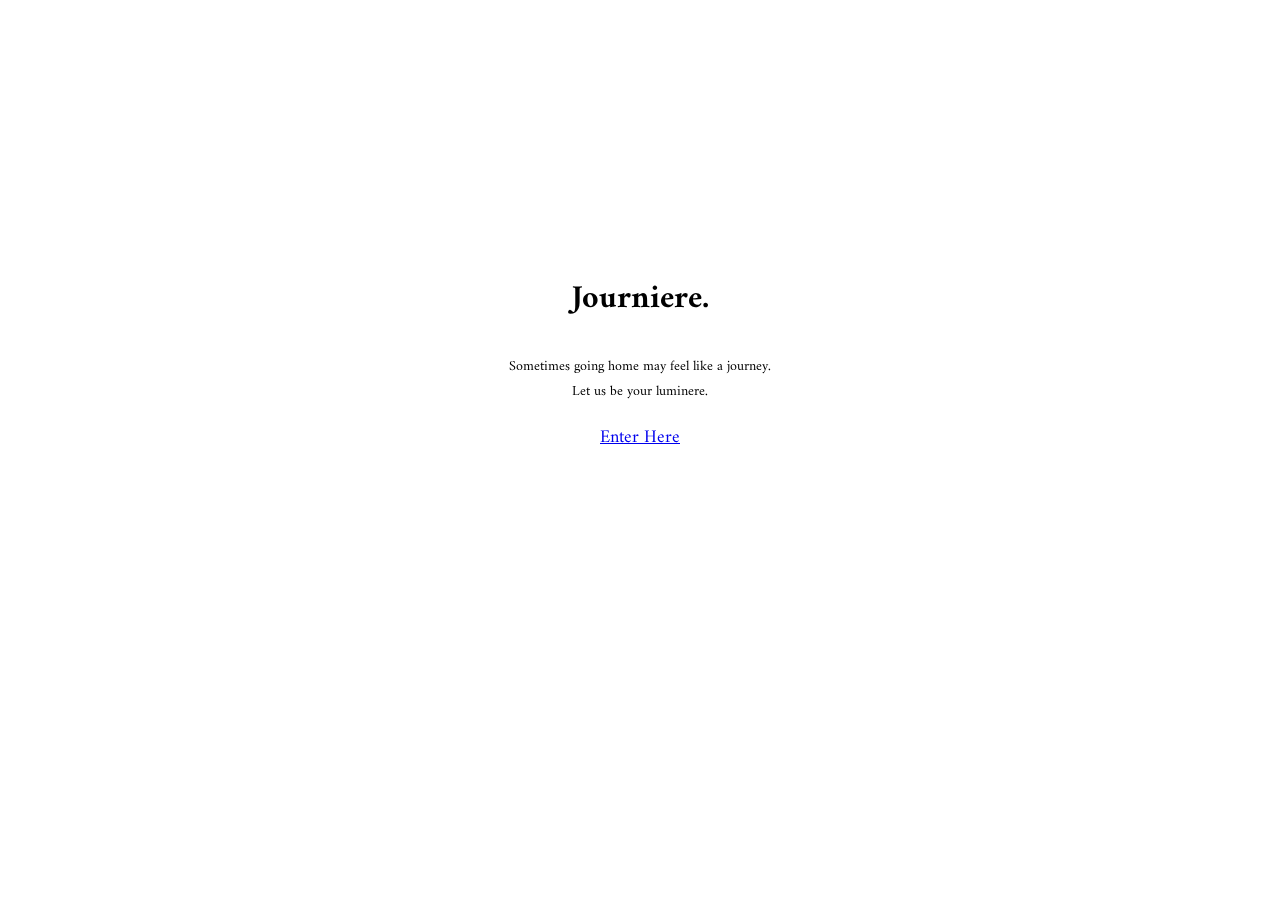
==== index.html @ 4a38e336 "Add files via upload" ====
<!DOCTYPE html>
<html>

	<link  rel="stylesheet">
	<head>
		<title> Journiere </title>
		<link href="https://fonts.googleapis.com/css?family=Amiri" rel="stylesheet">
		<h1> Journiere. </h1>

	</head>

	<body>
		<p class="motto"> Sometimes going home may feel like a journey. 
		<br> Let us be your luminere.</p> 
		<p class="enter"> <a href="main.html"> Enter Here </p>
		
		<div class="fullscreen-bg">
    		<video loop muted autoplay poster="image/white.jpg" class="fullscreen-bg__video">
       		<source src="image/footsteps.mp4" type="video/mp4">
    		</video>
		</div>

	<link rel="stylesheet" type="text/css" href="style.css">
	
	</body>
</html>
---- style.css ----
h1 {
	font-family: 'Amiri', serif;
	padding-bottom: 5px;
	padding-top: 250px;
	text-align: center;
}

.header {
	font-family: 'Amiri', serif;
	font-size: 40px;
}

body {
	font-family: 'Amiri', serif;
	text-align: center;
}

.motto {
	font-size: 14px;
	text-align: center;
}

.enter {
	font-size: 18px;
	text-align: center;
}

.link {
	text-align: center;	
}

.fullscreen-bg {
  position: fixed;
  top: 0;
  right: 0;
  bottom: 0;
  left: 0;
  overflow: hidden;
  z-index: -100;
}

.fullscreen-bg__video {
  position: absolute;
  top: 0;
  left: 0;
  width: 100%;
  height: 100%;
}

@media (min-aspect-ratio: 16/9) {
  .fullscreen-bg__video {
    height: 300%;
    top: -100%;
  }
}

@media (max-aspect-ratio: 16/9) {
  .fullscreen-bg__video {
    width: 300%;
    left: -100%;
  }
}

@media (max-width: 767px) {
  .fullscreen-bg {
    background: url('slide-1.jpg') center center / cover no-repeat;
  }

  .fullscreen-bg__video {
    display: none;
  }
}
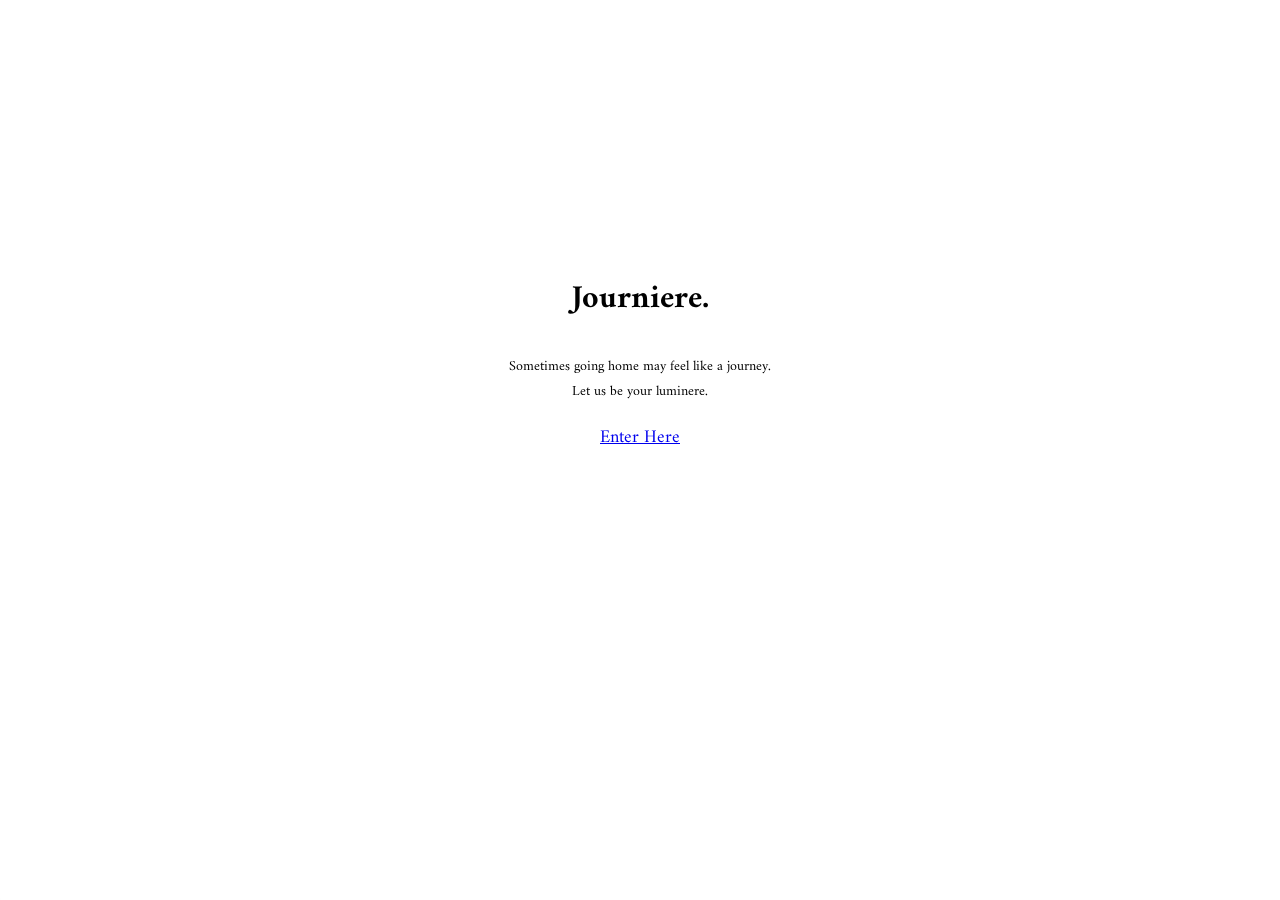
==== commit 9bcae581: "Add files via upload" ====
--- a/index.html
+++ b/index.html
@@ -15,12 +15,12 @@
 		<p class="enter"> <a href="main.html"> Enter Here </p>
 		
 		<div class="fullscreen-bg">
-    		<video loop muted autoplay poster="image/white.jpg" class="fullscreen-bg__video">
-       		<source src="image/footsteps.mp4" type="video/mp4">
+    		<video loop muted autoplay poster="white.jpg" class="fullscreen-bg__video">
+       		<source src="footsteps.mp4" type="video/mp4">
     		</video>
 		</div>
 
 	<link rel="stylesheet" type="text/css" href="style.css">
 	
 	</body>
-</html>+</html>
